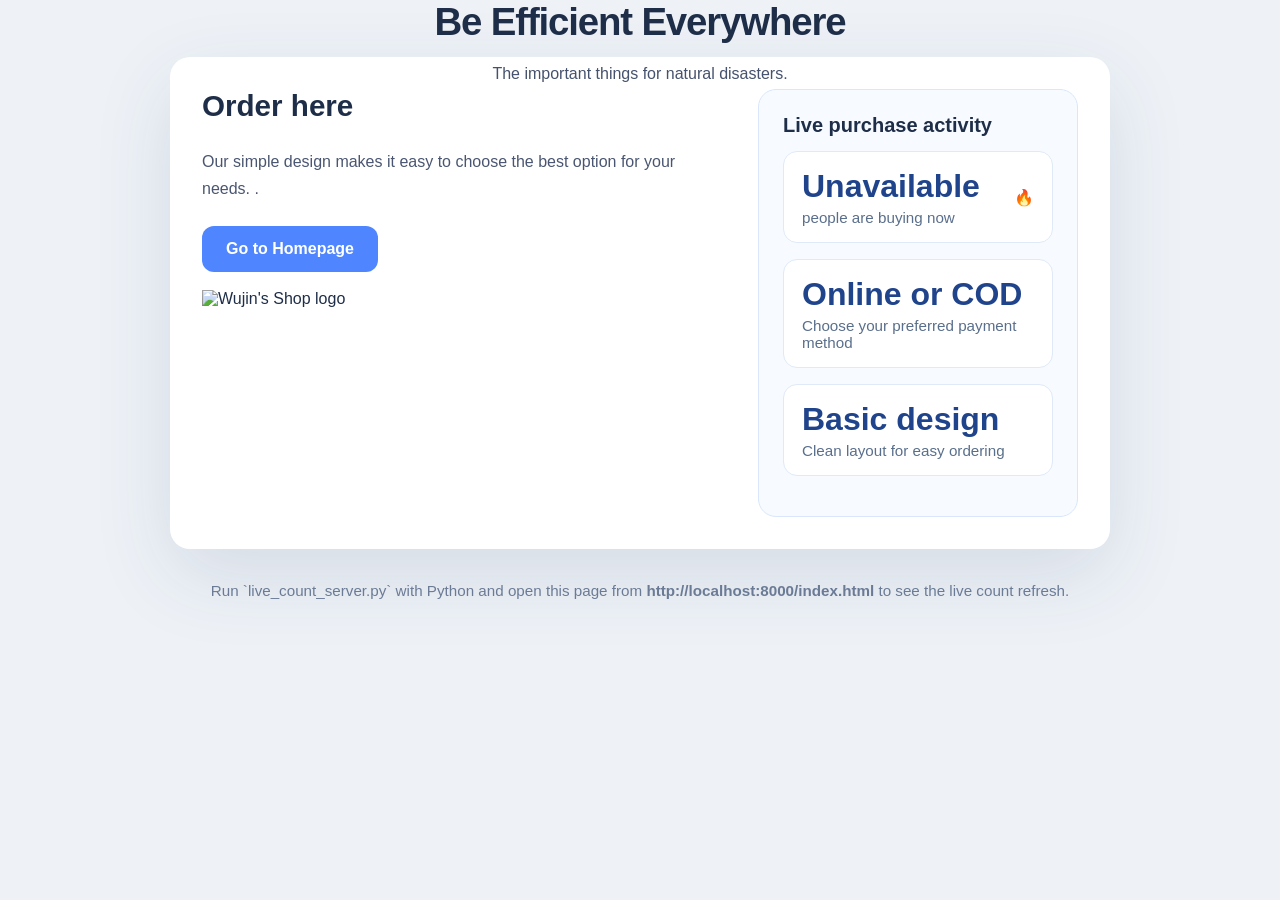
==== index.html @ 0193cc48 "Add files via upload" ====
<!DOCTYPE html>
<html lang="en">
<head>
  <meta charset="UTF-8" />
  <meta name="viewport" content="width=device-width, initial-scale=1.0" />
  <title>Wujin's Shop</title>
  <link rel="stylesheet" href="style.css" />
</head>
<body class="index-page">
  <section class="hero">
    <h1>Be Efficient Everywhere</h1>
    <p>The important things for natural disasters.</p>
  </section>
  <main class="content">
    <div class="panel">
      <div class="panel-inner">
        <div class="panel-left">
          <h2>Order here</h2>
          <p>Our simple design makes it easy to choose the best option for your needs. .</p>
          <a class="button" href="homepage.html">Go to Homepage</a>
          <img class="logo" src="pictures/logo.png" alt="Wujin's Shop logo" />
        </div>
        <aside class="info-card">
          <h3>Live purchase activity</h3>
          <div class="metric">
            <div>
              <strong id="liveCount">Loading...</strong>
              <span>people are buying now</span>
            </div>
            <div>🔥</div>
          </div>
          <div class="metric">
            <div>
              <strong>Online or COD</strong>
              <span>Choose your preferred payment method</span>
            </div>
          </div>
          <div class="metric">
            <div>
              <strong>Basic design</strong>
              <span>Clean layout for easy ordering</span>
            </div>
          </div>
        </aside>
      </div>
    </div>
    <p class="footer">Run `live_count_server.py` with Python and open this page from <strong>http://localhost:8000/index.html</strong> to see the live count refresh.</p>
  </main>
  <script>
    const countEl = document.getElementById('liveCount');
    const countUrl = window.location.protocol === 'file:'
      ? 'http://localhost:8000/count'
      : '/count';

    async function refreshCount() {
      try {
        const response = await fetch(countUrl);
        if (!response.ok) throw new Error('Fetch failed');
        const data = await response.json();
        countEl.textContent = data.count.toLocaleString();
      } catch (error) {
        countEl.textContent = 'Unavailable';
        console.error('Live count fetch error:', error);
      }
    }
    refreshCount();
    setInterval(refreshCount, 3000);
  </script>
</body>
</html>
---- style.css ----
:root {
  color-scheme: light;
  font-family: Arial, sans-serif;
  background: #eef4fb;
  color: #1f2e48;
}
*, *::before, *::after {
  box-sizing: border-box;
}
html {
  scroll-behavior: smooth;
}
body {
  margin: 0;
  padding: 0;
  min-height: 100vh;
  font-family: inherit;
  background: #eef4fb;
  color: #1f2e48;
}
body.index-page {
  background: #eef2f7;
}
body.homepage {
  background: linear-gradient(180deg, #eef4fb 0%, #fbfcff 100%);
}
body.orderform {
  background: #eef3fb;
}
button,
input,
select,
textarea,
a {
  font: inherit;
}
button {
  cursor: pointer;
}
.hero {
  text-align: center;
}
.hero h1 {
  margin: 0;
  font-size: clamp(2rem, 3vw, 3rem);
  letter-spacing: -0.03em;
}
.hero p {
  margin: 16px auto 0;
  max-width: 660px;
  color: #45526d;
  line-height: 1.7;
  font-size: 1rem;
}
.page-wrapper,
.content {
  width: min(1120px, calc(100% - 32px));
  margin: 0 auto;
}
.page-wrapper {
  padding: 28px 0 48px;
}
.content {
  max-width: 980px;
  margin: -30px auto 40px;
  padding: 0 20px;
}
.panel {
  background: white;
  border-radius: 20px;
  box-shadow: 0 26px 80px rgba(30, 55, 95, 0.12);
  overflow: hidden;
}
.panel-inner {
  display: grid;
  grid-template-columns: 1fr 320px;
  gap: 24px;
  padding: 32px;
}
.panel-left {
  padding-right: 16px;
}
.panel-left h2,
.card h2,
.form-container h1 {
  margin-top: 0;
}
.panel-left h2 {
  font-size: 1.85rem;
}
.panel-left p {
  color: #4a5671;
  line-height: 1.7;
  margin-bottom: 24px;
}
.button,
.action-button,
.submit-button,
.qty-button {
  border: none;
  border-radius: 12px;
  padding: 14px 24px;
  font-weight: 700;
  transition: transform 0.2s ease, background-color 0.2s ease;
}
.button {
  display: inline-block;
  background: #4f86ff;
  color: white;
  text-decoration: none;
}
.panel-left .logo {
  display: block;
  margin-top: 18px;
  max-width: 180px;
  width: 100%;
  height: auto;
}
.button:hover,
.action-button:hover,
.submit-button:hover,
.qty-button:hover {
  opacity: 0.95;
  transform: translateY(-1px);
}
.info-card,
.card,
.form-container {
  background: white;
}
.info-card {
  background: #f7fbff;
  border: 1px solid #d9e6fb;
  border-radius: 18px;
  padding: 24px;
}
.info-card h3 {
  margin: 0 0 14px;
  font-size: 1.25rem;
}
.metric {
  display: flex;
  justify-content: space-between;
  align-items: center;
  margin-bottom: 16px;
  padding: 16px 18px;
  background: white;
  border-radius: 14px;
  border: 1px solid #dfe9f8;
}
.metric strong {
  font-size: 2rem;
  color: #20448b;
}
.metric span {
  color: #5a6f8c;
  display: block;
  margin-top: 4px;
  font-size: 0.95rem;
}
.footer {
  text-align: center;
  color: #6b7b96;
  font-size: 0.95rem;
  padding: 18px 0 6px;
}
.products {
  display: grid;
  gap: 22px;
  grid-template-columns: repeat(3, minmax(0, 1fr));
}
.card {
  border-radius: 28px;
  padding: 18px;
  box-shadow: 0 22px 50px rgba(31, 46, 70, 0.09);
  border: 1px solid rgba(145, 163, 205, 0.16);
  display: flex;
  flex-direction: column;
  align-items: center;
  gap: 16px;
}
.polaroid {
  width: 100%;
  padding: 18px;
  background: #fff;
  border-radius: 22px;
  box-shadow: 0 24px 42px rgba(56, 86, 152, 0.08);
  text-align: center;
  position: relative;
}
.polaroid::after {
  content: '';
  position: absolute;
  inset: 0;
  border: 1px solid rgba(45, 56, 86, 0.08);
  border-radius: 22px;
  pointer-events: none;
}
.polaroid img {
  width: 100%;
  max-height: 220px;
  object-fit: contain;
  display: block;
  border-radius: 16px;
}
.polaroid p {
  margin: 12px 0 0;
  font-weight: 600;
  color: #24324d;
  font-size: 1rem;
}
.product-name {
  font-size: 1.15rem;
  margin: 0;
  color: #172033;
  text-align: center;
}
.product-description {
  margin: 0;
  text-align: center;
  color: #59677f;
  line-height: 1.7;
  font-size: 0.96rem;
}
.price {
  margin: 0;
  color: #4f86ff;
  font-size: 1.08rem;
  font-weight: 700;
}
.quantity-controls {
  display: flex;
  align-items: center;
  justify-content: center;
  gap: 8px;
  margin-top: 8px;
}
.qty-button {
  min-width: 40px;
  background: #f0f4ff;
  color: #2d3e5c;
}
.count-display {
  min-width: 28px;
  text-align: center;
  font-weight: 700;
  color: #24324d;
}
.actions {
  width: 100%;
  display: grid;
  gap: 10px;
}
.action-button {
  width: 100%;
  background: #4f86ff;
  color: white;
}
.action-button.buy-now {
  background: #2c5fce;
}
.cart-summary {
  margin-top: 26px;
  padding: 18px 20px;
  border-radius: 20px;
  background: #dbe8ff;
  display: flex;
  justify-content: space-between;
  align-items: center;
  gap: 12px;
  color: #1f3053;
  box-shadow: inset 0 0 0 1px rgba(79, 134, 255, 0.14);
}
.note {
  margin: 24px auto 0;
  max-width: 760px;
  color: #5e6f88;
  text-align: center;
  line-height: 1.7;
}
.warning {
  color: #9b3b3b;
}
.form-container {
  max-width: 520px;
  margin: 0 auto;
  background: #ffffff;
  border-radius: 20px;
  padding: 28px;
  box-shadow: 0 24px 60px rgba(34, 62, 106, 0.1);
}
.form-container h1 {
  margin-top: 0;
  font-size: 28px;
  text-align: center;
}
.selected-item {
  margin: 18px 0;
  padding: 16px 18px;
  border-radius: 16px;
  background: #f0f6ff;
  border: 1px solid #d7e4ff;
  color: #1f3053;
}
.product-info {
  margin-bottom: 20px;
  padding: 18px 20px;
  border-radius: 18px;
  background: #f7fbff;
  border: 1px solid #d9e6fb;
}
.price-label,
.total-label {
  margin: 10px 0;
  font-weight: 700;
  color: #1f3053;
}
.hidden {
  display: none;
}
.form-group {
  margin-bottom: 16px;
}
label {
  display: block;
  margin-bottom: 8px;
  font-weight: 600;
  color: #3b4c6f;
}
input[type="text"],
input[type="email"],
input[type="tel"],
textarea,
select {
  width: 100%;
  padding: 12px 14px;
  border: 1px solid #d7dfe9;
  border-radius: 12px;
  font-size: 15px;
  color: #2e3d57;
  box-sizing: border-box;
  transition: border-color 0.2s ease;
}
input:focus,
textarea:focus,
select:focus {
  outline: none;
  border-color: #4f86ff;
}
textarea {
  min-height: 96px;
  resize: vertical;
}
.submit-button {
  width: 100%;
  padding: 14px;
  cursor: pointer;
  background: #4f86ff;
  color: white;
  font-size: 16px;
}
.thank-you-modal {
  position: fixed;
  inset: 0;
  display: grid;
  place-items: center;
  background: rgba(15, 23, 42, 0.55);
  z-index: 999;
  padding: 20px;
}
.thank-you-dialog {
  width: min(100%, 420px);
  background: white;
  border-radius: 22px;
  padding: 28px 24px;
  box-shadow: 0 28px 80px rgba(15, 23, 42, 0.18);
  text-align: center;
}
.thank-you-dialog p {
  margin: 0 0 20px;
  font-size: 1.1rem;
  color: #1f3053;
}
.modal-close-button {
  width: auto;
  min-width: 140px;
  padding: 12px 18px;
}
@media (max-width: 900px) {
  .products {
    grid-template-columns: repeat(2, minmax(0, 1fr));
  }
}
@media (max-width: 780px) {
  .panel-inner {
    grid-template-columns: 1fr;
  }
  .hero {
    padding: 32px 20px 20px;
  }
}
@media (max-width: 650px) {
  .page-wrapper,
  .content {
    width: min(100%, calc(100% - 24px));
  }
  .products {
    grid-template-columns: 1fr;
  }
  .cart-summary {
    flex-direction: column;
    text-align: center;
  }
}
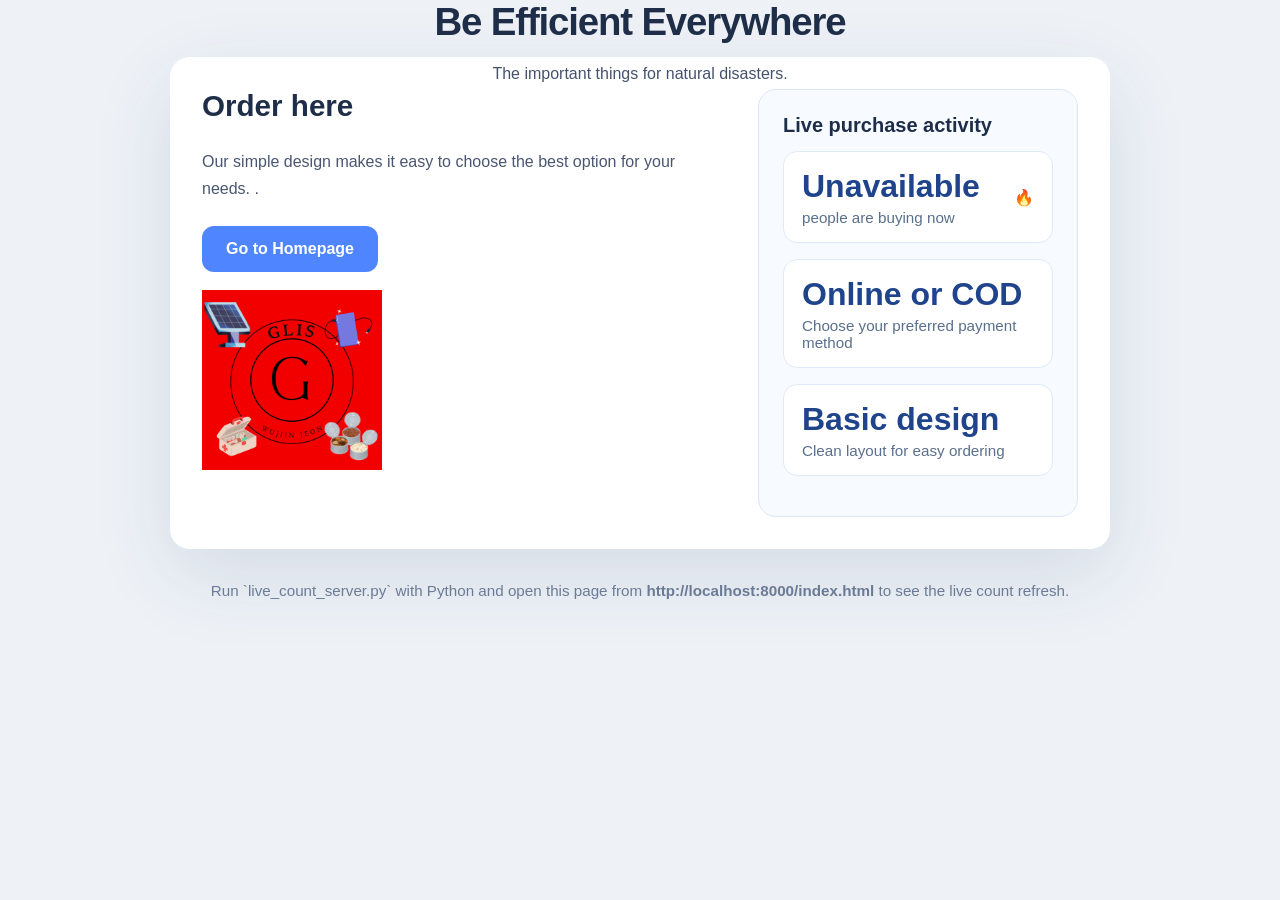
==== commit 43c645db: "Update index.html" ====
--- a/index.html
+++ b/index.html
@@ -67,4 +67,4 @@
     setInterval(refreshCount, 3000);
   </script>
 </body>
-</html>+</html>
